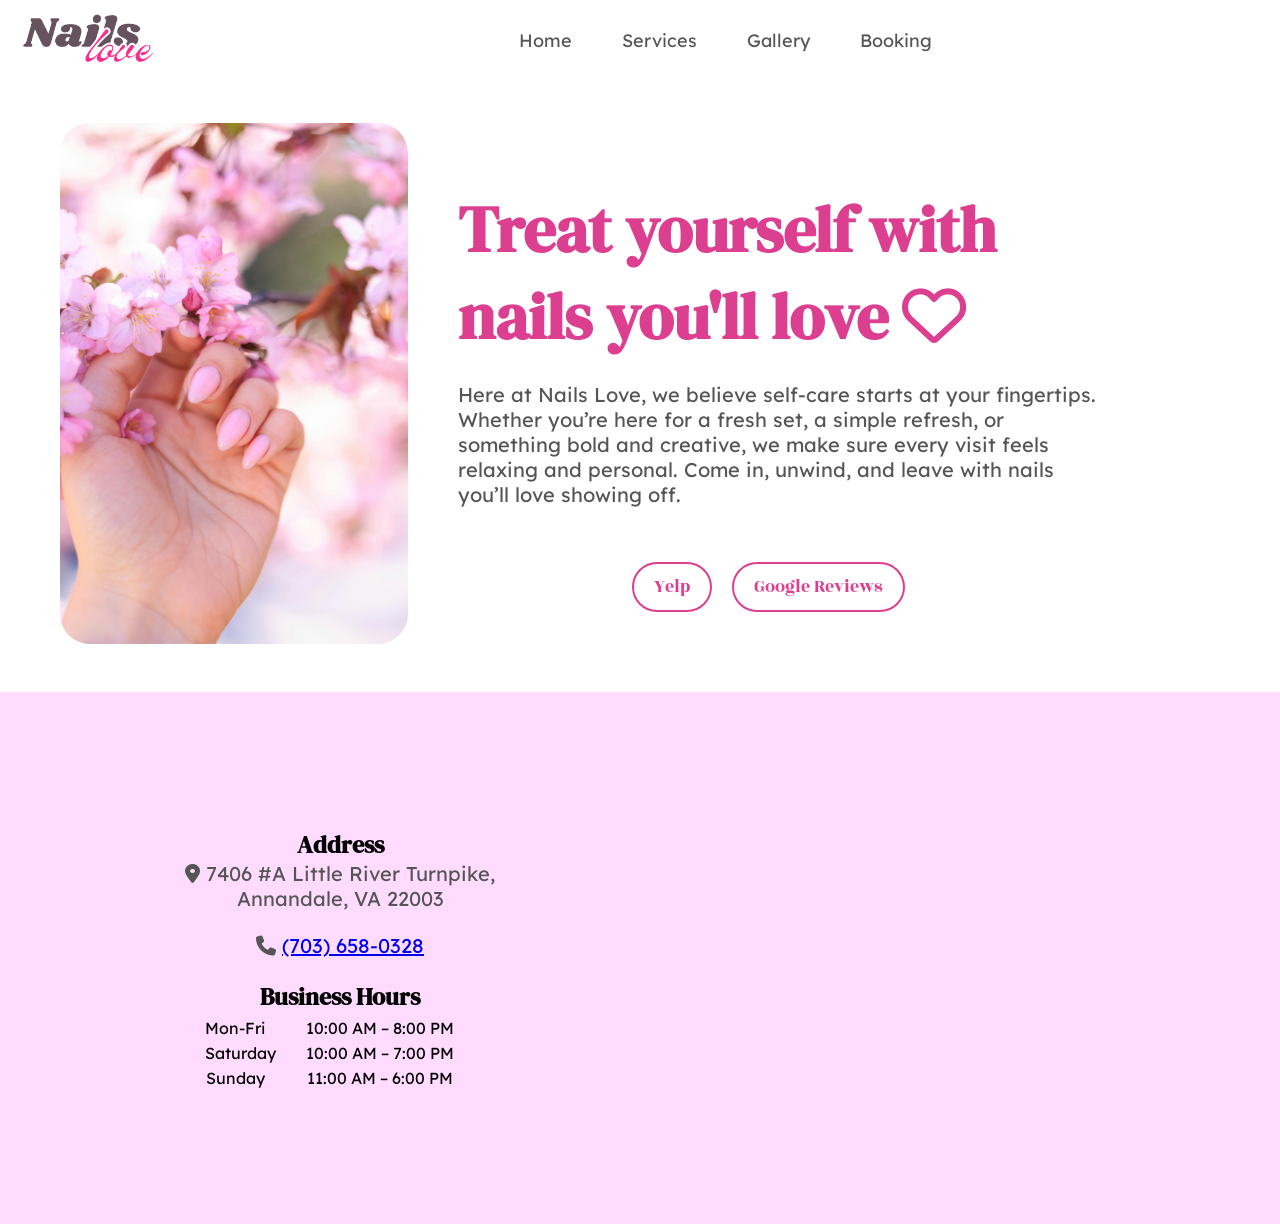
==== index.html @ d0be51b1 "initial website upload" ====
<!DOCTYPE html>
<html lang="en">
<head>
    <meta charset="UTF-8">
    <title>Home</title>
    <meta name="viewport" content="width=device-width, initial-scale=1.0">


    <!-- css -->
    <link rel="stylesheet" href="stylesheet.css">

    <!-- import font -->
    <link rel="preconnect" href="https://fonts.googleapis.com">
    <link rel="preconnect" href="https://fonts.gstatic.com" crossorigin>
    <link href="https://fonts.googleapis.com/css2?family=Fredoka:wght@300..700&family=Rozha+One&display=swap" rel="stylesheet">
    <link href="https://fonts.googleapis.com/css2?family=DM+Serif+Display:ital@0;1&family=PT+Serif:ital,wght@0,400;0,700;1,400;1,700&display=swap" rel="stylesheet">
    <link href="https://fonts.googleapis.com/css2?family=DM+Serif+Display:ital@0;1&family=Lexend:wght@100..900&family=PT+Serif:ital,wght@0,400;0,700;1,400;1,700&display=swap" rel="stylesheet">
    
    <link rel="stylesheet" href="https://cdnjs.cloudflare.com/ajax/libs/font-awesome/6.5.0/css/all.min.css">

</head>
<body>

    <header class="navbar">

        <div class="navbar-left">
            <a href="index.html">
                <img src="images/NLlogo.png" class="logo">
            </a>
        </div>
    
        <input type="checkbox" id="menu-toggle">
    
        <label for="menu-toggle" class="hamburger">
            <i class="fa-solid fa-bars"></i>
        </label>
    
        <div class="navbar-center">
            <nav>
                <ul>
                    <li><a href="index.html">Home</a></li>
                    <li><a href="services.html">Services</a></li>
                    <li><a href="gallery.html">Gallery</a></li>
                    <li><a href="contact.html">Booking</a></li>
                </ul>
            </nav>
        </div>
    
    </header>


<div class="container">
<img class="cherrymani" 
alt="photo of light pink manicure with cherry blossoms" src="images/blossoms.jpg">   

    <div class="text-wrap">
    <h1 class="name">Treat yourself with <br> nails you'll love <i class="fa-regular fa-heart"></i></h1> <br>
    <p>Here at Nails Love, we believe self-care starts at your fingertips. Whether you’re here for a fresh set, a simple refresh, 
        or something bold and creative, we make sure every visit feels relaxing and personal. 
        Come in, unwind, and leave with nails you’ll love showing off.</p>

        <div class="center">
            <a href="https://www.yelp.com/biz/nails-love-annandale" target="_blank" rel="noopener noreferrer" class="button-wrapper">
            <button class="button">Yelp</button> </a>
            <a href="https://g.page/r/CVWde7F6hL-LEAE/review" target="_blank" rel="noopener noreferrer" class="button-wrapper">
            <button class="button">Google Reviews</button> </a>
        </div>

    </div>
</div>

<section class="details-section">
<div class="container">
    <div id = "card">
        <h2>Address</h2>
        <p><i class="fa-solid fa-location-dot"></i> 7406 #A Little River Turnpike, <br> 
            Annandale, VA 22003</p>
            <br>
            <p><i class="fa-solid fa-phone"></i> <a href="tel:7036580328"> (703) 658-0328</a></p>
            <br>
            <h2> Business Hours</h2>
            <ul class="hours">
                <li><span>Mon-Fri</span><span>10:00 AM – 8:00 PM</span></li>
                <li><span>Saturday</span><span>10:00 AM – 7:00 PM</span></li>
                <li><span>Sunday</span><span>11:00 AM – 6:00 PM</span></li>
            </ul>
        </div>
            <div class="map">
                <iframe src="https://www.google.com/maps/embed?pb=!1m18!1m12!1m3!1d397824.60096303467!2d-77.80955314636232!3d38.832353312741034!2m3!1f0!2f0!3f0!3m2!1i1024!2i768!4f13.1!3m3!1m2!1s0x89b64da727893cc9%3A0x8bbf847ab17b9d55!2sNails%20Love!5e0!3m2!1sen!2sus!4v1776402011556!5m2!1sen!2sus" width="85%" height="85%" style="border:0;" allowfullscreen="" loading="lazy"></iframe>
            </div>
</div>


</body>
</html>
---- stylesheet.css ----
* {
    margin: 0;
    padding: 0;
    box-sizing: border-box;
}

body {
    font-family: "DM Serif Display", serif;
    background-color: #ffffff;
}

.navbar {
    display: flex;
    justify-content: space-between;
    align-items: center;
    position: relative;
    background-color: white;
    color: white;
    padding: 10px 20px;
}

.navbar-center {
    flex: 1;
    display: flex;
    justify-content: center;
}

.navbar-center nav ul {
    display: flex;
    gap: 50px;
    list-style: none;
}

.navbar-center nav ul li {
    margin: 0;
}

.navbar-center nav ul li a {
    text-decoration: none;
    color: rgb(86, 86, 86);
    font-size: 18px;
    transition: color 0.3s;
}

.navbar-center nav ul li a:hover {
    color: #dc3e90;
}

.button {
    background-color: transparent;
    color: #dc3e90;
    border: 2px solid #dc3e90;
    padding: 10px 20px;
    font-family: "Rozha One", serif;
    font-size: 18px;
    border-radius: 25px;
    transition: background-color 0.3s;
    margin-right: 20px;
    margin-top: 5px;
    margin-bottom: 5px;
}

.button:hover {
    background-color: #dc3e90;
    color: white;
}
.name {
    color: #dc3e90;
}

.container {
    display: flex;
    align-items: center;
    margin: 45px auto;
    padding: 0 20px;
    max-width: 1200px;
}

.text-wrap{
    display: flex;
    flex-direction: column;
    margin-top: 50px;
    margin-left: 50px;
    max-width: 80ch;
    padding: 16px 0px 30px;
}

#card {
    text-align: center;
    background: #ffdcff;
    padding: 20px;
    border-radius: 15px;
    margin: 70px auto; /* centers it */
    max-width: 500px; /* controls width */
}

.center{
    display: flex;
    justify-content: center;
    margin-top: 50px;
    text-align: center;
}

p{
    font-family: "Lexend", sans-serif;
    letter-spacing: 0px;
    font-size: clamp(16px, 2vw, 20px);
    color:#555;
}

ul, li{
    margin-left: 10px;
    margin-top: 5px;
    font-family: "Lexend", sans-serif;
}

h1{
    font-size: clamp(36px, 5vw, 70px);
    color: #dc3e90;
}


.hours li {
    display: grid;
    grid-template-columns: 60px auto;
}

.map {
    width: 100%;
    max-width: 600px;
    height: 400px;
}

.services-container {
    display: grid;
    grid-template-columns: repeat(3, 1fr);
    gap: 30px;
    max-width: 1200px;
    margin: 60px auto;
    padding: 0 20px;
}

.service-card {
    background: white;
    border-radius: 15px;
    padding: 25px;
    box-shadow: 0 5px 7px rgba(208, 71, 162, 0.15);
    transition: transform 0.2s ease;

    display: flex; /*make add ons sit at the bottom of card*/
    flex-direction: column;
    height: 100%;
}

.service-card:hover {
    transform: translateY(-5px);
}

.service-card h2 {
    font-size: 22px;
    margin-bottom: 10px;
    color: #dc3e90;
}

.service-card p {
    font-family: "Lexend", sans-serif;
    font-size: 16px;
    line-height: 1.6;
}

.add-ons {
    margin-top: auto;
    font-size: 14px;
    color: #555;
}

@media (max-width: 900px) {/* mobile responsive cards */
    .services-container {
        grid-template-columns: 1fr;
    }
}

.section-title {
    font-size: 30px;
    color: #dc3e90;
    margin-bottom: 8px;
}


.details-section {
    background-color: #ffdcff; /* Light blue hex code */
    padding: 1px;
  }
  
@media (max-width: 768px) {

    .hamburger {
        display: block;
        font-size: 32px;
        color: #dc3e90;
        cursor: pointer;
        z-index: 2000;
    }

    .navbar {
        display: flex;
        justify-content: space-between;
        align-items: center;
        position: relative;
    }

    .navbar-center {
        display: none;
        position: absolute;
        top: 100%;
        left: 0;
        width: 100%;
        background: white;
        text-align: center;
        z-index: 1000;
        box-shadow: 0 5px 10px rgba(0,0,0,0.1);
        border-radius: 0 0 12px 12px;
    }

    #menu-toggle:checked ~ .navbar-center {
        display: block;
    }

    .navbar-center ul {
        flex-direction: column;
        gap: 0;
        padding: 40px 0;
    }

    .navbar-center li {
        padding: 0px 0;
    }

    .navbar-left .name {
        margin-left: 0;
    }

    .container {
        flex-direction: column;
        text-align: center;
        margin: 30px auto;
        padding: 0 20px;
    }

    .text-wrap {
        margin: 0;
        align-items: center;
    }

    .center {
        flex-direction: column;
        gap: 15px;
    }

    .button {
        margin-right: 0;
        width: 220px;
    }

    #card {
        width: 100%;
        margin: 20px 0;
        padding: 20px;
    }

    .map {
        width: 100%;
        height: 300px;
    }

    .hours li {
        grid-template-columns: 1fr;
        gap: 4px;
        text-align: center;
    }

    h1 {
        line-height: 1.1;
    }

    .cherrymani {
        width: 90vw;
        max-width: none;
    }

}

.cherrymani {
    width: 30%;
    height: auto;
    border-radius: 30px;
}

.map {
    width: 100%;
    max-width: 600px;
    height: 400px;
    padding: 20px;
    border-radius: 20px;
}

.map iframe {
    width: 100%;
    height: 100%;
    border-radius: 15px;
}

.contact-hero {
    max-width: 900px;
    margin: 60px auto 20px auto;
    padding: 50px 20px;
    text-align: center;
}

.contact-hero h1 {
    margin-bottom: 15px;
}

.contact-hero p {
    margin-bottom: 10px;
}

.walkin {
    display: inline-block;
    background: #fff0f8;
    color: #dc3e90;
    padding: 12px 24px;
    border-radius: 999px;
    font-weight: 600;
    margin-bottom: 20px;
}

.logo {
    height: 55px;
    width: auto;
    display: block;
}

/* navbar hamburger, hides checkbox and desktop burger*/
#menu-toggle {
    display: none;
}

.hamburger {
    padding: 5px;
}

/*gallery*/
.gallery-wrapper {
    max-width: 700px;
    margin: 60px auto;
    padding: 0 15px;
}

.main-display img {
    width: 100%;
    height: 450px;
    object-fit: cover;
    border-radius: 14px;
}

/* thumbnails */
.thumbs {
    display: flex;
    gap: 10px;
    margin-top: 12px;
    overflow-x: auto;
}

.thumb {
    width: 80px;
    height: 80px;
    object-fit: cover;
    border-radius: 10px;
    cursor: pointer;
    opacity: 0.6;
    transition: 0.2s ease;
}

.thumb:hover {
    opacity: 1;
}

.thumb.active {
    opacity: 1;
}

/* nails gallery sizing*/
.nails-gallery .main-display {
    height: 500px; /* taller container */
    max-width: 420px;
    margin: 0 auto;
}

.nails-gallery .main-image {
    height: 100%;
    width: 100%;
    object-fit: cover;
    aspect-ratio: 3 / 4; /* makes it portrait */
    border-radius: 14px;
}
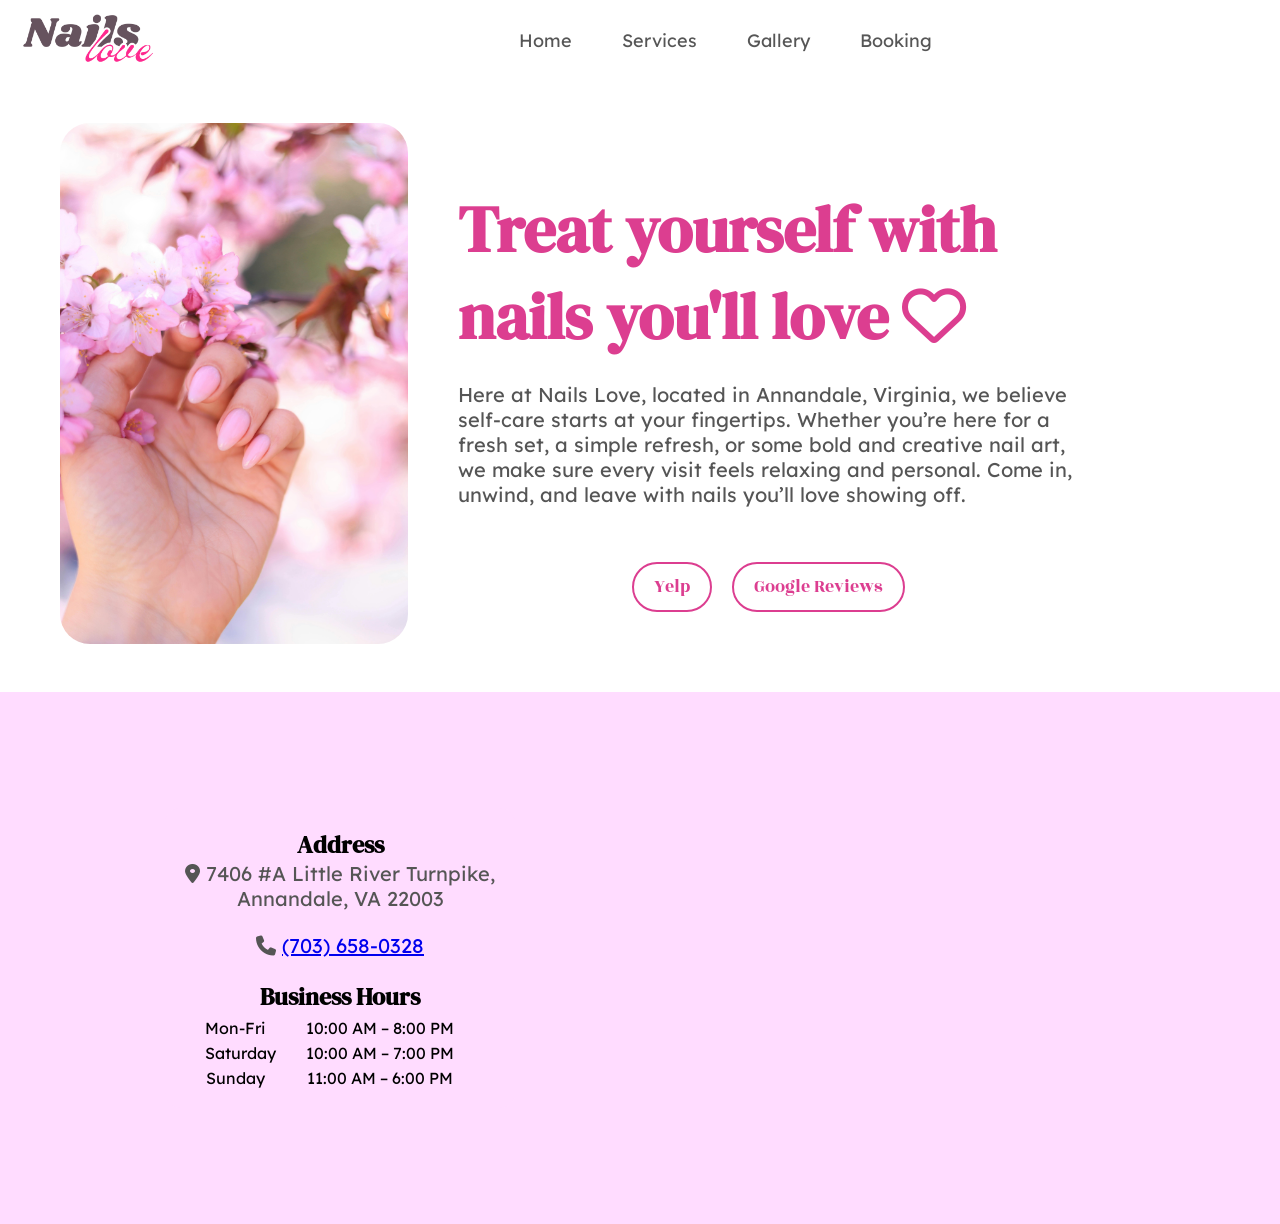
==== commit 3e7cc4fd: "updated meta description and keywords" ====
--- a/index.html
+++ b/index.html
@@ -2,7 +2,9 @@
 <html lang="en">
 <head>
     <meta charset="UTF-8">
-    <title>Home</title>
+    <title>Best Nail Salon in Northern Virginia | Nails Love</title>
+    <meta name="description" content="Professional nail salon in Annandale, Virginia offering acrylic nails, gel nails, manicures, nail art, and waxing. Call to book your appointment today.">
+    <meta name="keywords" content="nail salon in Annandale, Northern Virginia, DMV, acrylic nails, gel nails, manicure, nail art">
     <meta name="viewport" content="width=device-width, initial-scale=1.0">
 
 
@@ -55,8 +57,8 @@
 
     <div class="text-wrap">
     <h1 class="name">Treat yourself with <br> nails you'll love <i class="fa-regular fa-heart"></i></h1> <br>
-    <p>Here at Nails Love, we believe self-care starts at your fingertips. Whether you’re here for a fresh set, a simple refresh, 
-        or something bold and creative, we make sure every visit feels relaxing and personal. 
+    <p>Here at Nails Love, located in Annandale, Virginia, we believe self-care starts at your fingertips. Whether you’re here for a fresh set, a simple refresh, 
+        or some bold and creative nail art, we make sure every visit feels relaxing and personal. 
         Come in, unwind, and leave with nails you’ll love showing off.</p>
 
         <div class="center">
